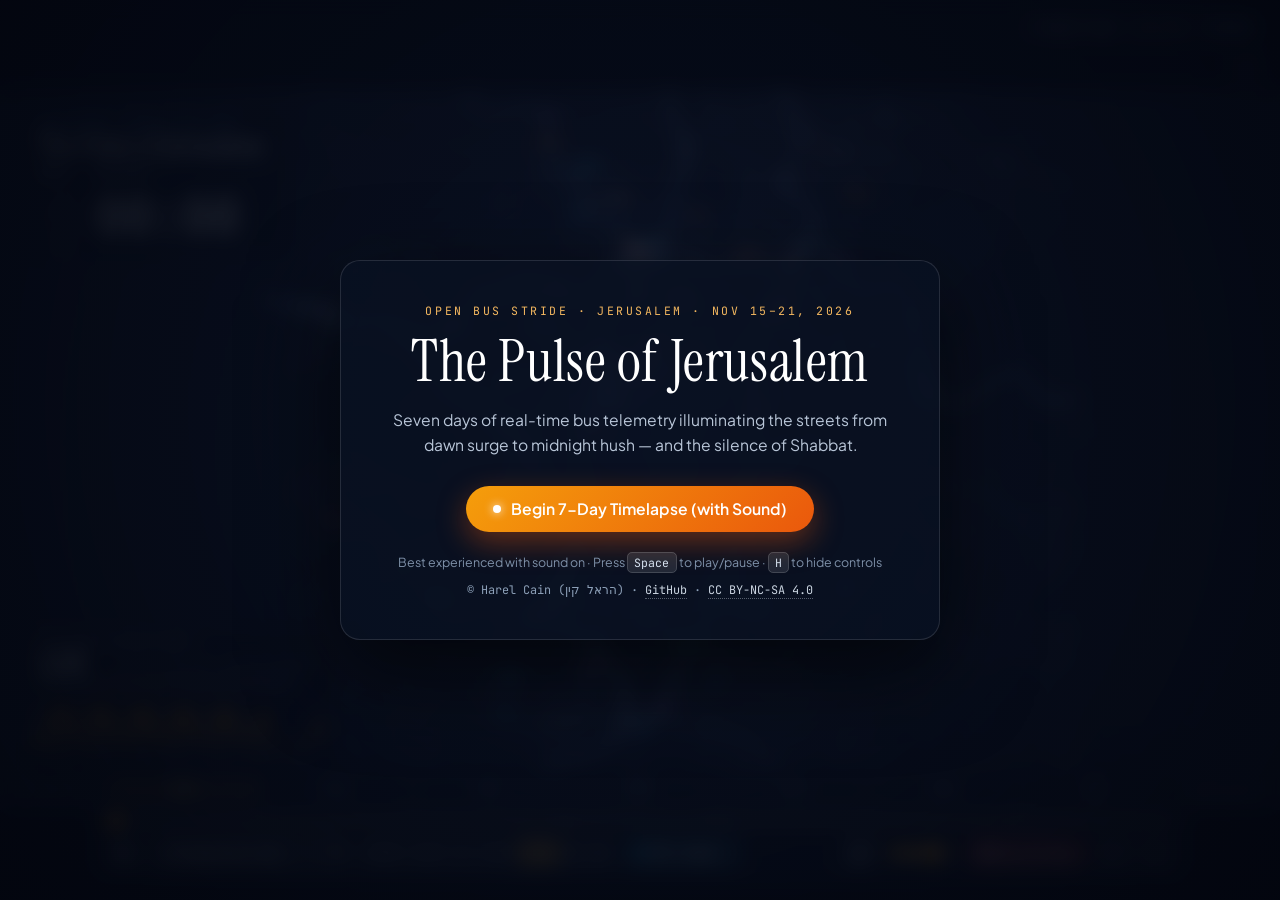
==== index.html @ 55b90096 "Make audio volume and musical density directly proportional to active bus count Co-authored-by: Curs" ====
<!doctype html>
<html lang="en">
<head>
<meta charset="utf-8">
<meta name="viewport" content="width=device-width, initial-scale=1">
<title>SlowBus JLM — 7-Day Bus Pulse Timelapse</title>
<link rel="preconnect" href="https://fonts.googleapis.com">
<link rel="preconnect" href="https://fonts.gstatic.com" crossorigin>
<link href="https://fonts.googleapis.com/css2?family=Instrument+Serif:ital@0;1&family=JetBrains+Mono:wght@300;400;500;600&family=Plus+Jakarta+Sans:wght@400;500;600;700&display=swap" rel="stylesheet">
<link rel="stylesheet" href="timelapse.css?v=47">
</head>
<body>
  <div id="stage">
    <canvas id="canvas" width="1920" height="1080" aria-label="Jerusalem 7-day bus traffic timelapse"></canvas>

    <!-- Initial cinema splash / play gate (required for Web Audio unlock) -->
    <div id="splash" class="overlay">
      <div class="splash-card">
        <div class="eyebrow">OPEN BUS STRIDE · JERUSALEM · NOV 15–21, 2026</div>
        <h1>The Pulse of Jerusalem</h1>
        <p class="subtitle">Seven days of real-time bus telemetry illuminating the streets from dawn surge to midnight hush — and the silence of Shabbat.</p>
        <div class="splash-actions">
          <button id="startBtn" class="primary-btn" disabled>
            <span class="btn-dot"></span>
            <span id="startLabel">Loading 7-day dataset…</span>
          </button>
        </div>
        <p class="splash-hint">Best experienced with sound on · Press <kbd>Space</kbd> to play/pause · <kbd>H</kbd> to hide controls</p>
        <p class="splash-credit">
          © Harel Cain (הראל קין) ·
          <a href="https://github.com/harelc/slowbus-jlm" target="_blank" rel="noopener">GitHub</a> ·
          <a href="https://creativecommons.org/licenses/by-nc-sa/4.0/" target="_blank" rel="noopener">CC BY-NC-SA 4.0</a>
        </p>
      </div>
    </div>

    <!-- Recording indicator (clickable to stop & save) -->
    <button id="recBadge" class="rec-badge" type="button" hidden title="Click to stop recording and download video">
      <span class="rec-dot"></span>
      <span id="recText">REC 00:00</span>
      <span class="rec-stop-pill">■ Stop</span>
    </button>

    <!-- Floating cinema HUD controls (auto-hides on mouse idle) -->
    <div id="controls" class="controls">
      <div class="scrubber-wrap">
        <div id="dayMarkers" class="day-markers"></div>
        <input id="scrubber" type="range" min="0" max="1000" value="0" step="1" aria-label="Timeline scrubber">
      </div>
      <div class="bar">
        <div class="group">
          <button id="playBtn" class="icon-btn" title="Play / Pause (Space)" aria-label="Play or pause">▶</button>
          <select id="rangeSelect" title="Time range">
            <option value="week" selected>Full Week (Sun–Sat)</option>
            <option value="0">24h · Sunday</option>
            <option value="1">24h · Monday</option>
            <option value="2">24h · Tuesday</option>
            <option value="3">24h · Wednesday</option>
            <option value="4">24h · Thursday</option>
            <option value="5">24h · Friday (Shabbat Eve)</option>
            <option value="6">24h · Saturday (Shabbat)</option>
          </select>
          <div id="speedToggle" class="speed-toggle" role="group" aria-label="Playback speed">
            <button type="button" data-sec="480" title="Ultra-slow: 480s/day (8m/day)">0.25×</button>
            <button type="button" data-sec="240" title="Drift: 240s/day (4m/day)">0.5×</button>
            <button type="button" data-sec="120" title="Meditative: 120s/day (14m week)">1×</button>
            <button type="button" data-sec="75"  title="Slow: 75s/day (8m45s week)">1.6×</button>
            <button type="button" data-sec="45"  title="Cinema: 45s/day (5m15s week)" class="active">2.7×</button>
            <button type="button" data-sec="25"  title="Brisk: 25s/day (2m55s week)">5×</button>
            <button type="button" data-sec="15"  title="Rapid: 15s/day (1m45s week)">8×</button>
          </div>
          <!-- Bus & Light Rail Line Multiselector (opens upward above control bar) -->
          <div id="linePicker" class="line-picker">
            <button id="linePickerToggle" class="lp-toggle" type="button" title="Select bus or light rail lines">
              <span class="lp-dot"></span>
              <span id="lpSummary">All Lines</span>
              <span class="lp-caret">▴</span>
            </button>
            <div id="lpPanel" class="lp-panel" hidden>
              <div class="lp-head">
                <input id="lpSearch" type="search" placeholder="Search lines (L1, L3, 18, 517)…" autocomplete="off">
                <button id="lpAllCityBtn" class="lp-mini-btn" type="button" title="Show all Jerusalem bus & light rail lines">All Lines</button>
                <button id="lpCloseBtn" class="lp-close-btn" type="button" title="Close (Esc)" aria-label="Close line selector">✕</button>
              </div>
              <div id="lpChips" class="lp-chips"></div>
              <div id="lpStatus" class="lp-status"></div>
              <div id="lpList" class="lp-list"></div>
            </div>
          </div>
        </div>

        <div class="group">
          <button id="muteBtn" class="icon-btn" title="Toggle ticking soundtrack (M)" aria-label="Toggle sound">🔊</button>
          <input id="volSlider" type="range" min="0" max="1" step="0.05" value="0.75" class="vol-slider" title="Volume">
          <button id="recordBtn" class="rec-btn" title="Record one complete pass with soundtrack to WebM video">● Record Video</button>
          <button id="fsBtn" class="icon-btn" title="Fullscreen (F)" aria-label="Fullscreen">⛶</button>
          <button id="hideBtn" class="icon-btn" title="Hide controls (H)" aria-label="Hide controls">⌄</button>
        </div>
      </div>
    </div>

    <!-- Subtle restore pill shown only when controls are manually hidden -->
    <button id="showControlsBtn" class="show-controls-btn" type="button" hidden title="Show controls (H)">Show controls · H</button>

    <!-- Subtle top-right credit & source link -->
    <div id="creditCorner" class="credit-corner">
      <span>© Harel Cain · הראל קין</span>
      <span aria-hidden="true">·</span>
      <a href="https://github.com/harelc/slowbus-jlm" target="_blank" rel="noopener">GitHub</a>
    </div>

    <!-- Subtle map zoom controls (top-right below credit) -->
    <div id="zoomControls" class="zoom-controls" aria-label="Map zoom controls">
      <button id="zoomInBtn" type="button" title="Zoom in (+)">+</button>
      <button id="zoomOutBtn" type="button" title="Zoom out (−)">−</button>
      <button id="zoomResetBtn" type="button" hidden title="Reset zoom (0 or double-click)">1×</button>
    </div>
  </div>

  <script src="timelapse.js?v=53"></script>
</body>
</html>
---- timelapse.css ----
* { box-sizing: border-box; }
html, body {
  margin: 0; padding: 0; width: 100%; height: 100%;
  background: #040711; color: #eef2f7;
  font-family: "Plus Jakarta Sans", system-ui, -apple-system, sans-serif;
  overflow: hidden; user-select: none;
}

#stage {
  position: relative; width: 100vw; height: 100vh;
  display: flex; align-items: center; justify-content: center;
  background: #040711;
}

#canvas {
  width: 100%; height: 100%;
  object-fit: contain;
  display: block;
  touch-action: none;
}

/* Splash gate */
.overlay {
  position: absolute; inset: 0; z-index: 30;
  display: flex; align-items: center; justify-content: center;
  background: radial-gradient(circle at 50% 45%, rgba(8, 15, 32, 0.72), rgba(3, 6, 15, 0.92));
  backdrop-filter: blur(10px);
  transition: opacity 0.6s ease, visibility 0.6s ease;
}
.overlay.hidden { opacity: 0; visibility: hidden; pointer-events: none; }

.splash-card {
  max-width: 600px; padding: 2.6rem 2.8rem; text-align: center;
  border-radius: 20px;
  background: rgba(10, 17, 34, 0.78);
  border: 1px solid rgba(255, 255, 255, 0.12);
  box-shadow: 0 30px 90px rgba(0, 0, 0, 0.65);
}
.eyebrow {
  font-family: "JetBrains Mono", monospace;
  font-size: 0.72rem; letter-spacing: 0.22em; color: #f4b860;
  margin-bottom: 0.9rem;
}
.splash-card h1 {
  font-family: "Instrument Serif", Georgia, serif;
  font-weight: 400; font-size: clamp(2.4rem, 5vw, 3.6rem);
  line-height: 1.05; margin: 0 0 0.9rem; letter-spacing: 0.01em;
  color: #fff;
}
.subtitle {
  font-size: 0.98rem; line-height: 1.6; color: #b9c6d8;
  margin: 0 0 1.8rem;
}
.splash-actions {
  display: flex; align-items: center; justify-content: center; gap: 0.85rem; flex-wrap: wrap;
}
.primary-btn {
  display: inline-flex; align-items: center; gap: 0.65rem;
  padding: 0.85rem 1.7rem; border-radius: 999px; border: 0;
  background: linear-gradient(135deg, #f59e0b, #ea580c);
  color: #fff; font: inherit; font-weight: 600; font-size: 0.98rem;
  cursor: pointer; box-shadow: 0 10px 30px rgba(234, 88, 12, 0.4);
  transition: transform 0.15s ease, filter 0.15s ease, opacity 0.2s;
}
.primary-btn:hover:not(:disabled) { transform: translateY(-1px); filter: brightness(1.08); }
.primary-btn:disabled { opacity: 0.6; cursor: wait; }
.btn-dot {
  width: 8px; height: 8px; border-radius: 50%; background: #fff;
  box-shadow: 0 0 10px #fff;
}
.ghost-btn {
  padding: 0.82rem 1.25rem; border-radius: 999px;
  border: 1px solid rgba(255, 255, 255, 0.2);
  color: #d6e0ec; text-decoration: none; font-size: 0.88rem;
  transition: background 0.15s, border-color 0.15s;
}
.ghost-btn:hover { background: rgba(255, 255, 255, 0.08); border-color: rgba(255, 255, 255, 0.35); }
.splash-hint {
  margin: 1.4rem 0 0; font-size: 0.78rem; color: #7e90a8;
}
.splash-credit {
  margin: 0.7rem 0 0; font-size: 0.74rem; color: #8da0b8;
  font-family: "JetBrains Mono", monospace;
}
.splash-credit a { color: #cbd5e1; text-decoration: none; border-bottom: 1px dotted rgba(203,213,225,0.4); }
.splash-credit a:hover { color: #fff; border-bottom-color: #fff; }
kbd {
  font-family: "JetBrains Mono", monospace; font-size: 0.72rem;
  padding: 0.12rem 0.4rem; border-radius: 5px;
  background: rgba(255, 255, 255, 0.1); border: 1px solid rgba(255, 255, 255, 0.15);
  color: #d7e2f0;
}

/* Recording indicator */
.rec-badge {
  position: absolute; top: 18px; left: 50%; transform: translateX(-50%);
  z-index: 25; display: flex; align-items: center; gap: 0.55rem;
  padding: 0.42rem 0.9rem; border-radius: 999px; border: 1px solid rgba(255, 255, 255, 0.25);
  background: rgba(185, 28, 28, 0.92); color: #fff; cursor: pointer;
  font-family: "JetBrains Mono", monospace; font-size: 0.78rem; font-weight: 600;
  letter-spacing: 0.06em; box-shadow: 0 6px 24px rgba(0, 0, 0, 0.45);
  transition: background 0.15s, transform 0.15s;
}
.rec-badge:hover { background: #dc2626; transform: translateX(-50%) scale(1.03); }
.rec-stop-pill {
  padding: 0.12rem 0.48rem; border-radius: 999px;
  background: rgba(0, 0, 0, 0.28); font-size: 0.72rem;
}
.rec-badge[hidden] { display: none; }
.rec-dot {
  width: 8px; height: 8px; border-radius: 50%; background: #fff;
  animation: pulse 1s infinite;
}
@keyframes pulse { 0%, 100% { opacity: 1; } 50% { opacity: 0.25; } }

/* Floating bottom controls */
.controls {
  position: absolute; left: 50%; bottom: 18px; transform: translateX(-50%);
  z-index: 20; width: min(1100px, calc(100vw - 32px));
  padding: 0.7rem 1rem 0.75rem; border-radius: 16px;
  background: rgba(9, 15, 29, 0.76);
  border: 1px solid rgba(255, 255, 255, 0.13);
  backdrop-filter: blur(14px);
  box-shadow: 0 18px 50px rgba(0, 0, 0, 0.5);
  transition: opacity 0.4s ease, transform 0.4s ease;
}
.controls.idle,
.controls.force-hidden {
  opacity: 0; pointer-events: none; transform: translate(-50%, 14px);
}
.show-controls-btn {
  position: absolute; bottom: 12px; left: 50%; transform: translateX(-50%);
  z-index: 22; padding: 0.32rem 0.75rem; border-radius: 999px;
  background: rgba(9, 15, 29, 0.55); color: rgba(226, 232, 240, 0.78);
  border: 1px solid rgba(255, 255, 255, 0.14); backdrop-filter: blur(8px);
  font: 500 0.72rem "JetBrains Mono", monospace; cursor: pointer;
  opacity: 0.42; transition: opacity 0.2s, background 0.2s;
}
.show-controls-btn:hover { opacity: 1; background: rgba(9, 15, 29, 0.88); color: #fff; }
.show-controls-btn[hidden] { display: none; }

.credit-corner {
  position: absolute; top: 14px; right: 18px; z-index: 18;
  display: inline-flex; align-items: center; gap: 6px;
  padding: 0.28rem 0.65rem; border-radius: 999px;
  background: rgba(9, 15, 29, 0.48); color: rgba(226, 232, 240, 0.78);
  border: 1px solid rgba(255, 255, 255, 0.12); backdrop-filter: blur(8px);
  font: 500 0.72rem "JetBrains Mono", monospace;
  transition: opacity 0.3s ease;
}
.credit-corner a { color: #93c5fd; text-decoration: none; }
.credit-corner a:hover { color: #fff; text-decoration: underline; }
.credit-corner.hidden-ui { opacity: 0; pointer-events: none; }

.zoom-controls {
  position: absolute; top: 52px; right: 18px; z-index: 18;
  display: flex; flex-direction: column; gap: 4px;
  transition: opacity 0.3s ease;
}
.zoom-controls.hidden-ui { opacity: 0; pointer-events: none; }
.zoom-controls button {
  width: 30px; height: 28px; border-radius: 8px;
  background: rgba(9, 15, 29, 0.56); color: #e2e8f0;
  border: 1px solid rgba(255, 255, 255, 0.14); backdrop-filter: blur(8px);
  font: 600 0.82rem "JetBrains Mono", monospace; cursor: pointer;
  display: grid; place-items: center; padding: 0;
  transition: background 0.14s, color 0.14s, border-color 0.14s;
}
.zoom-controls button:hover {
  background: rgba(15, 23, 42, 0.88); color: #fff; border-color: rgba(255, 255, 255, 0.3);
}
#zoomResetBtn {
  font-size: 0.68rem; color: #fde68a;
  background: rgba(245, 158, 11, 0.24); border-color: rgba(245, 158, 11, 0.45);
}
#zoomResetBtn[hidden] { display: none; }
#canvas.pannable { cursor: grab; }
#canvas.panning { cursor: grabbing; }

.scrubber-wrap { position: relative; margin-bottom: 0.55rem; }
.scrubber-wrap.week-mode::after {
  content: "";
  position: absolute; left: 0; right: 0; bottom: 0; height: 14px;
  pointer-events: none;
  background: repeating-linear-gradient(
    to right,
    rgba(255, 255, 255, 0.28) 0px,
    rgba(255, 255, 255, 0.28) 1px,
    transparent 1px,
    transparent calc(100% / 7)
  );
  border-right: 1px solid rgba(255, 255, 255, 0.28);
}
.day-markers {
  display: flex; justify-content: space-between;
  font-family: "JetBrains Mono", monospace; font-size: 0.68rem;
  letter-spacing: 0.08em; color: #8da0b8; margin-bottom: 0.3rem;
  padding: 0 2px;
}
.day-markers.week-mode {
  display: grid; grid-template-columns: repeat(7, 1fr);
  padding: 0; gap: 0;
  border-bottom: 1px solid rgba(255, 255, 255, 0.12);
  margin-bottom: 0.35rem;
}
.day-markers.week-mode span {
  text-align: center; padding: 2px 0 4px;
  border-left: 1px solid rgba(255, 255, 255, 0.16);
  transition: color 0.15s, background 0.15s;
}
.day-markers.week-mode span:first-child { border-left: 0; }
.day-markers.week-mode span.shabbat { color: #c4b5fd; }
.day-markers.week-mode span.active-day {
  color: #fde68a; background: rgba(245, 158, 11, 0.14);
  font-weight: 700;
}
#scrubber {
  width: 100%; margin: 0; accent-color: #f59e0b; cursor: pointer; height: 4px;
}

.bar {
  display: flex; align-items: center; justify-content: space-between; gap: 0.75rem; flex-wrap: wrap;
}
.group { display: flex; align-items: center; gap: 0.5rem; }

.icon-btn, .rec-btn, .controls select, .nav-link {
  font: inherit; font-size: 0.8rem; color: #eef2f7;
  background: rgba(255, 255, 255, 0.08);
  border: 1px solid rgba(255, 255, 255, 0.14);
  border-radius: 9px; padding: 0.4rem 0.7rem; cursor: pointer;
  transition: background 0.15s, border-color 0.15s;
}
.icon-btn { min-width: 34px; text-align: center; padding: 0.4rem 0.55rem; }
.icon-btn:hover, .controls select:hover, .nav-link:hover {
  background: rgba(255, 255, 255, 0.16); border-color: rgba(255, 255, 255, 0.28);
}
.controls select option { background: #0d162a; color: #eef2f7; }
.speed-toggle {
  display: inline-flex; align-items: center;
  padding: 2px; border-radius: 9px;
  background: rgba(255, 255, 255, 0.06);
  border: 1px solid rgba(255, 255, 255, 0.14);
}
.speed-toggle button {
  font: 600 0.72rem "JetBrains Mono", monospace;
  color: #9fb0c7; background: transparent; border: 0;
  padding: 0.34rem 0.42rem; border-radius: 7px; cursor: pointer;
  transition: background 0.14s, color 0.14s;
}
.speed-toggle button:hover { color: #fff; background: rgba(255, 255, 255, 0.08); }
.speed-toggle button.active {
  background: rgba(245, 158, 11, 0.28); color: #fde68a;
  box-shadow: inset 0 0 0 1px rgba(245, 158, 11, 0.55);
}
.vol-slider { width: 68px; accent-color: #f59e0b; cursor: pointer; }
.rec-btn {
  background: rgba(220, 38, 38, 0.22); border-color: rgba(248, 113, 113, 0.45);
  color: #fecaca; font-weight: 600;
}
.rec-btn:hover { background: rgba(220, 38, 38, 0.38); }
.rec-btn.recording { background: #dc2626; border-color: #ef4444; color: #fff; }
.nav-link { text-decoration: none; font-weight: 500; }

/* Bus & Light Rail Line Multiselector (docked in bottom controls, opens upward) */
.line-picker {
  position: relative; z-index: 30;
  display: inline-flex; align-items: center;
}
.line-picker.hidden-ui { opacity: 0; pointer-events: none; }
.lp-toggle {
  display: inline-flex; align-items: center; gap: 7px;
  padding: 0.4rem 0.72rem; border-radius: 9px;
  background: rgba(56, 189, 248, 0.14); color: #f1f5f9;
  border: 1px solid rgba(56, 189, 248, 0.34);
  cursor: pointer;
  font: 600 0.78rem "JetBrains Mono", monospace;
  white-space: nowrap;
  transition: background 0.15s, border-color 0.15s;
}
.lp-toggle:hover { background: rgba(56, 189, 248, 0.24); border-color: rgba(56, 189, 248, 0.55); }
.lp-dot {
  width: 7px; height: 7px; border-radius: 50%; background: #38bdf8;
  box-shadow: 0 0 8px #38bdf8;
}
.lp-caret { opacity: 0.75; font-size: 0.72rem; }

.lp-panel {
  position: absolute;
  bottom: calc(100% + 58px);
  left: 50%;
  transform: translateX(-50%);
  width: 340px; max-height: 440px;
  display: flex; flex-direction: column; gap: 8px;
  padding: 10px; border-radius: 14px;
  background: rgba(9, 15, 29, 0.94);
  border: 1px solid rgba(255, 255, 255, 0.18);
  backdrop-filter: blur(18px);
  box-shadow: 0 -16px 50px rgba(0, 0, 0, 0.65);
}
.lp-panel[hidden] { display: none; }
.lp-head { display: flex; gap: 6px; }
#lpSearch {
  flex: 1; min-width: 0; padding: 6px 9px; border-radius: 8px;
  background: rgba(255, 255, 255, 0.08); color: #f8fafc;
  border: 1px solid rgba(255, 255, 255, 0.14);
  font: 400 0.78rem "Plus Jakarta Sans", sans-serif;
  outline: none;
}
#lpSearch:focus { border-color: rgba(56, 189, 248, 0.7); }
.lp-mini-btn {
  padding: 6px 9px; border-radius: 8px; white-space: nowrap;
  background: rgba(255, 255, 255, 0.09); color: #cbd5e1;
  border: 1px solid rgba(255, 255, 255, 0.15); cursor: pointer;
  font: 600 0.72rem "JetBrains Mono", monospace;
}
.lp-mini-btn:hover { background: rgba(255, 255, 255, 0.18); color: #fff; }
.lp-mini-btn.active { background: rgba(245, 158, 11, 0.28); border-color: #f59e0b; color: #fde68a; }
.lp-close-btn {
  padding: 4px 8px; border-radius: 8px;
  background: rgba(255, 255, 255, 0.08); color: #cbd5e1;
  border: 1px solid rgba(255, 255, 255, 0.14); cursor: pointer;
  font: 600 0.82rem system-ui, sans-serif; line-height: 1;
}
.lp-close-btn:hover { background: rgba(255, 255, 255, 0.2); color: #fff; }

.lp-chips { display: flex; flex-wrap: wrap; gap: 5px; }
.lp-chip {
  display: inline-flex; align-items: center; gap: 5px;
  padding: 3px 7px; border-radius: 999px;
  background: rgba(255, 255, 255, 0.10); color: #f8fafc;
  border: 1px solid rgba(255, 255, 255, 0.18);
  font: 600 0.72rem "JetBrains Mono", monospace;
}
.lp-chip button {
  background: none; border: 0; color: #94a3b8; cursor: pointer;
  padding: 0 1px; font-size: 0.85rem; line-height: 1;
}
.lp-chip button:hover { color: #fff; }

.lp-status {
  font: 400 0.7rem "JetBrains Mono", monospace; color: #94a3b8;
  min-height: 0;
}
.lp-list {
  overflow-y: auto; max-height: 290px;
  display: flex; flex-direction: column; gap: 2px;
  padding-right: 2px;
}
.lp-item {
  display: flex; align-items: center; gap: 8px;
  padding: 5px 7px; border-radius: 8px; cursor: pointer;
  font-size: 0.78rem; color: #e2e8f0;
  transition: background 0.12s;
}
.lp-item:hover { background: rgba(255, 255, 255, 0.08); }
.lp-item.selected { background: rgba(56, 189, 248, 0.16); }
.lp-item input { accent-color: #38bdf8; cursor: pointer; margin: 0; }
.lp-swatch { width: 8px; height: 8px; border-radius: 50%; flex-shrink: 0; }
.lp-num {
  font: 700 0.82rem "JetBrains Mono", monospace; min-width: 34px; color: #fff;
}
.lp-agency {
  font-size: 0.72rem; color: #94a3b8; overflow: hidden;
  text-overflow: ellipsis; white-space: nowrap; flex: 1; text-align: right; direction: rtl;
}
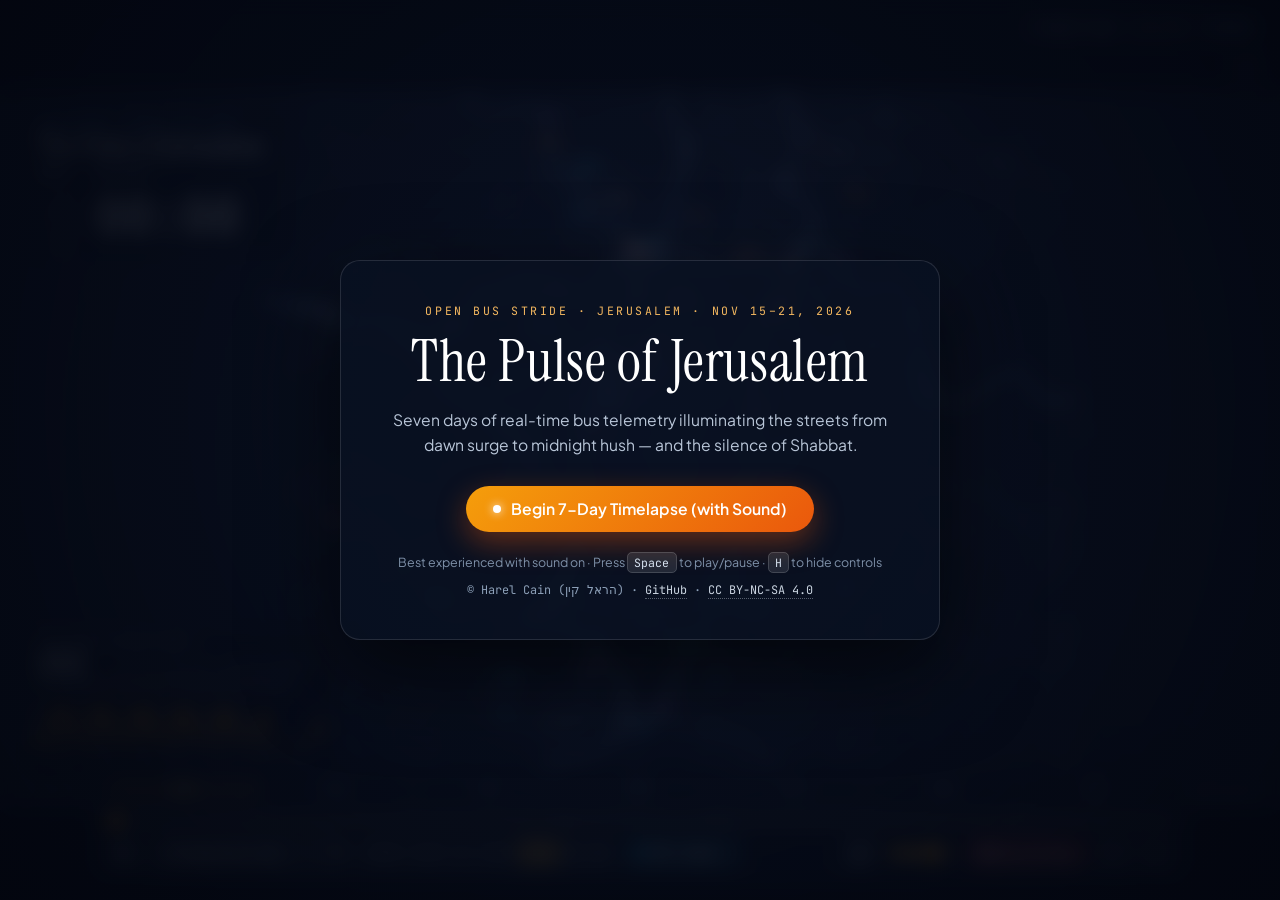
==== commit b1d49d54: "Improve mobile support: cover-fit portrait map, bottom-sheet controls, 44px touch targets - Portrait" ====
--- a/index.html
+++ b/index.html
@@ -2,12 +2,12 @@
 <html lang="en">
 <head>
 <meta charset="utf-8">
-<meta name="viewport" content="width=device-width, initial-scale=1">
+<meta name="viewport" content="width=device-width, initial-scale=1, viewport-fit=cover">
 <title>SlowBus JLM — 7-Day Bus Pulse Timelapse</title>
 <link rel="preconnect" href="https://fonts.googleapis.com">
 <link rel="preconnect" href="https://fonts.gstatic.com" crossorigin>
 <link href="https://fonts.googleapis.com/css2?family=Instrument+Serif:ital@0;1&family=JetBrains+Mono:wght@300;400;500;600&family=Plus+Jakarta+Sans:wght@400;500;600;700&display=swap" rel="stylesheet">
-<link rel="stylesheet" href="timelapse.css?v=47">
+<link rel="stylesheet" href="timelapse.css?v=49">
 </head>
 <body>
   <div id="stage">
@@ -26,6 +26,7 @@
           </button>
         </div>
         <p class="splash-hint">Best experienced with sound on · Press <kbd>Space</kbd> to play/pause · <kbd>H</kbd> to hide controls</p>
+        <p class="splash-hint splash-hint-touch">Best experienced with sound on · Drag to pan · Pinch to zoom · Tap to bring controls back</p>
         <p class="splash-credit">
           © Harel Cain (הראל קין) ·
           <a href="https://github.com/harelc/slowbus-jlm" target="_blank" rel="noopener">GitHub</a> ·
@@ -117,6 +118,6 @@
     </div>
   </div>
 
-  <script src="timelapse.js?v=53"></script>
+  <script src="timelapse.js?v=55"></script>
 </body>
 </html>
--- a/timelapse.css
+++ b/timelapse.css
@@ -7,10 +7,12 @@
 }
 
 #stage {
-  position: relative; width: 100vw; height: 100vh;
+  position: relative; width: 100vw; height: 100vh; height: 100dvh;
   display: flex; align-items: center; justify-content: center;
   background: #040711;
 }
+button, select, input, a { touch-action: manipulation; -webkit-tap-highlight-color: transparent; }
+.splash-hint-touch { display: none; }
 
 #canvas {
   width: 100%; height: 100%;
@@ -363,3 +365,105 @@
   font-size: 0.72rem; color: #94a3b8; overflow: hidden;
   text-overflow: ellipsis; white-space: nowrap; flex: 1; text-align: right; direction: rtl;
 }
+
+/* ==========================================================================
+   Mobile / touch support
+   - Portrait phones: canvas switches contain -> cover (see timelapse.js
+     clientToCanvasXY / clampCamera, which read the same fit), so the map
+     fills the screen instead of shrinking to a letterboxed strip.
+   - Controls become a compact full-width bottom sheet with >=44px targets
+     (WCAG 2.5.8 / Apple HIG). Desktop-only extras (volume slider, 1080p
+     WebM recording) are hidden on small screens: mute + playback remain.
+   - Inputs use 16px text on touch so iOS Safari does not auto-zoom on focus.
+   ========================================================================== */
+@media (pointer: coarse) {
+  .icon-btn { min-width: 44px; min-height: 44px; }
+  .speed-toggle button { min-height: 40px; padding: 0.34rem 0.55rem; }
+  .lp-toggle { min-height: 44px; }
+  .controls select { min-height: 44px; }
+  .zoom-controls button { width: 44px; height: 44px; font-size: 1rem; }
+  #scrubber { height: 28px; }
+  #scrubber::-webkit-slider-thumb {
+    -webkit-appearance: none; appearance: none;
+    width: 26px; height: 26px; border-radius: 50%;
+    background: #f59e0b; border: 2px solid #fff3d6;
+    box-shadow: 0 2px 8px rgba(0,0,0,0.5);
+  }
+  #scrubber::-moz-range-thumb {
+    width: 24px; height: 24px; border-radius: 50%;
+    background: #f59e0b; border: 2px solid #fff3d6;
+  }
+  .splash-hint { display: none; }
+  .splash-hint-touch { display: block; }
+}
+
+@media (orientation: portrait) and (max-width: 900px) {
+  #canvas { object-fit: cover; }
+}
+
+@media (max-width: 820px) {
+  .overlay { padding: 12px; }
+  .splash-card {
+    width: 100%; max-width: 600px; padding: 1.5rem 1.2rem 1.3rem;
+    max-height: calc(100dvh - 24px); overflow-y: auto; border-radius: 16px;
+  }
+  .eyebrow { font-size: 0.62rem; letter-spacing: 0.14em; }
+  .subtitle { font-size: 0.92rem; margin-bottom: 1.3rem; }
+  .primary-btn { width: 100%; justify-content: center; min-height: 52px; }
+
+  .credit-corner {
+    top: calc(10px + env(safe-area-inset-top)); right: 10px;
+    font-size: 0.62rem; padding: 0.24rem 0.55rem; max-width: calc(100vw - 20px);
+  }
+  .zoom-controls { top: calc(50px + env(safe-area-inset-top)); right: 10px; }
+  .rec-badge { top: calc(10px + env(safe-area-inset-top)); max-width: calc(100vw - 16px); }
+
+  /* Bottom sheet: children of both .group rows reflow into one flex list */
+  .controls {
+    left: 8px; right: 8px; bottom: calc(8px + env(safe-area-inset-bottom));
+    transform: none; width: auto;
+    padding: 0.55rem 0.6rem 0.6rem; border-radius: 16px;
+  }
+  .controls.idle, .controls.force-hidden { transform: translateY(14px); }
+  .show-controls-btn {
+    bottom: calc(10px + env(safe-area-inset-bottom));
+    min-height: 44px; padding: 0.4rem 1rem; font-size: 0.78rem; opacity: 0.85;
+  }
+  .scrubber-wrap { margin-bottom: 0.15rem; }
+  .day-markers { font-size: 0.6rem; }
+  .bar { display: flex; flex-wrap: wrap; align-items: center; gap: 8px; }
+  .bar .group { display: contents; }
+  #playBtn { order: 1; font-size: 1rem; }
+  #rangeSelect { order: 2; flex: 1 1 120px; min-width: 0; font-size: 16px; }
+  .line-picker { order: 3; }
+  #muteBtn { order: 4; }
+  #fsBtn { order: 5; }
+  #hideBtn { order: 7; }
+  .vol-slider, #recordBtn { display: none; }
+  .speed-toggle {
+    order: 6; flex: 1 1 140px; min-width: 0; flex-wrap: nowrap; overflow-x: auto;
+    scrollbar-width: none; -webkit-overflow-scrolling: touch;
+  }
+  .speed-toggle::-webkit-scrollbar { display: none; }
+  .speed-toggle button { flex: none; }
+
+  /* Line picker becomes a bottom sheet above the controls */
+  .lp-panel {
+    position: fixed; left: 8px; right: 8px; width: auto;
+    bottom: calc(8px + env(safe-area-inset-bottom));
+    transform: none; max-height: 72dvh; z-index: 40;
+  }
+  .lp-list { max-height: 36dvh; }
+  .lp-item { min-height: 48px; padding: 8px; font-size: 0.88rem; }
+  .lp-item input { width: 22px; height: 22px; flex: none; }
+  #lpSearch { font-size: 16px; min-height: 48px; }
+  .lp-mini-btn, .lp-close-btn { min-height: 48px; padding: 6px 12px; }
+  .lp-chip { padding: 6px 10px; }
+  .lp-chip button { padding: 4px 6px; font-size: 1rem; }
+}
+
+@media (max-width: 820px) and (max-height: 500px) {
+  /* Landscape phone: keep the sheet to one scrollable row set, not half the map */
+  .controls { max-height: 62dvh; overflow-y: auto; }
+  .splash-card h1 { font-size: 2rem; }
+}
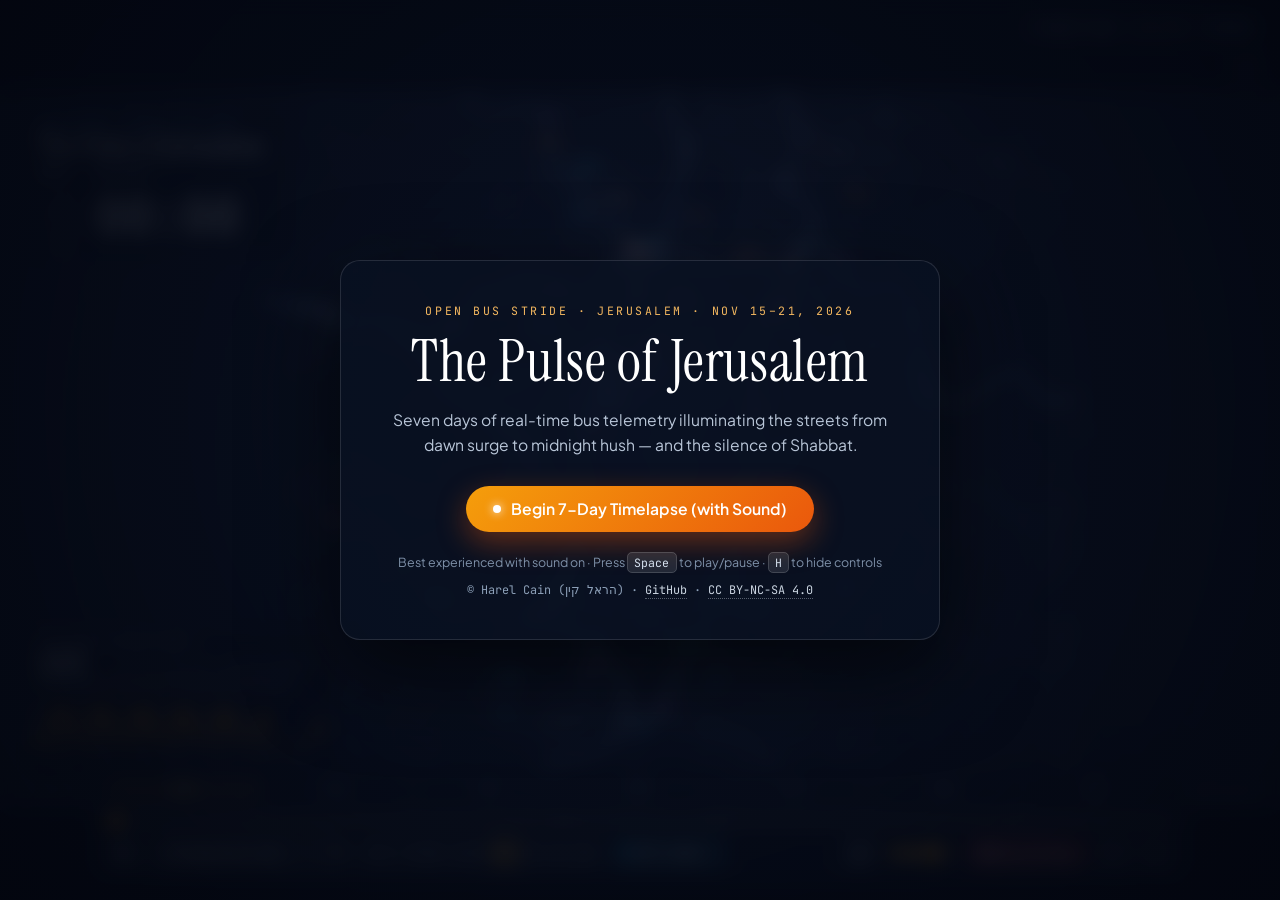
==== commit f2c448a4: "Clean speed ladder (0.1x-8x, default 1x), shrink mobile bus-count histogram to bottom-right, point H" ====
--- a/index.html
+++ b/index.html
@@ -62,12 +62,12 @@
             <option value="6">24h · Saturday (Shabbat)</option>
           </select>
           <div id="speedToggle" class="speed-toggle" role="group" aria-label="Playback speed">
-            <button type="button" data-sec="480" title="Ultra-slow: 480s/day (8m/day)">0.25×</button>
-            <button type="button" data-sec="240" title="Drift: 240s/day (4m/day)">0.5×</button>
-            <button type="button" data-sec="120" title="Meditative: 120s/day (14m week)">1×</button>
-            <button type="button" data-sec="75"  title="Slow: 75s/day (8m45s week)">1.6×</button>
-            <button type="button" data-sec="45"  title="Cinema: 45s/day (5m15s week)" class="active">2.7×</button>
-            <button type="button" data-sec="25"  title="Brisk: 25s/day (2m55s week)">5×</button>
+            <button type="button" data-sec="1200" title="Glacial: 1200s/day (20m/day · 2h20m week)">0.1×</button>
+            <button type="button" data-sec="480" title="Ultra-slow: 480s/day (8m/day · 56m week)">0.25×</button>
+            <button type="button" data-sec="240" title="Drift: 240s/day (4m/day · 28m week)">0.5×</button>
+            <button type="button" data-sec="120" title="Meditative: 120s/day (2m/day · 14m week)" class="active">1×</button>
+            <button type="button" data-sec="60"  title="Slow: 60s/day (1m/day · 7m week)">2×</button>
+            <button type="button" data-sec="30"  title="Cinema: 30s/day (3m30s week)">4×</button>
             <button type="button" data-sec="15"  title="Rapid: 15s/day (1m45s week)">8×</button>
           </div>
           <!-- Bus & Light Rail Line Multiselector (opens upward above control bar) -->
@@ -118,6 +118,6 @@
     </div>
   </div>
 
-  <script src="timelapse.js?v=55"></script>
+  <script src="timelapse.js?v=56"></script>
 </body>
 </html>
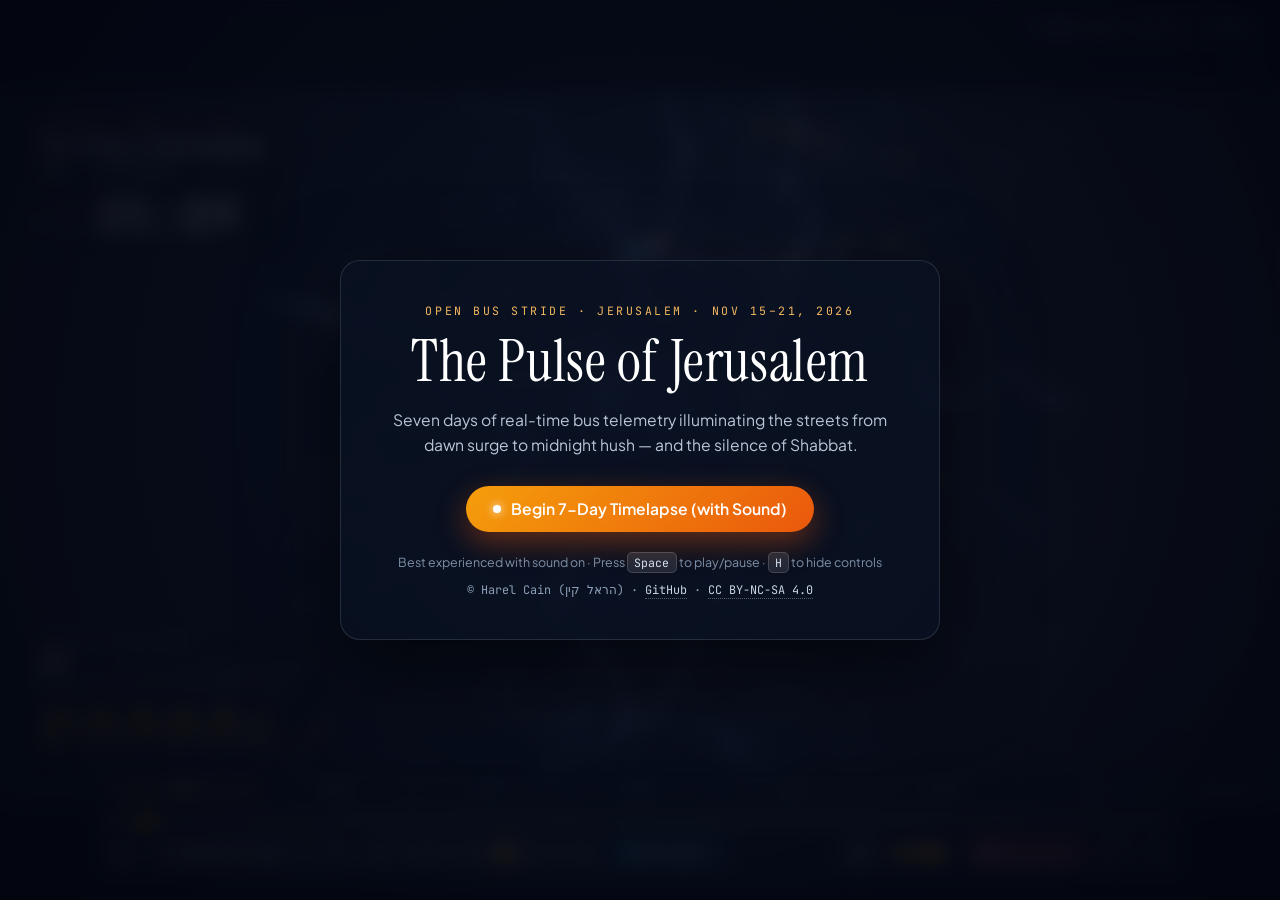
==== commit 0b17f643: "Start playback on browser's local weekday and time-of-day Co-authored-by: Cursor <cursoragent@cursor" ====
--- a/index.html
+++ b/index.html
@@ -118,6 +118,6 @@
     </div>
   </div>
 
-  <script src="timelapse.js?v=56"></script>
+  <script src="timelapse.js?v=57"></script>
 </body>
 </html>
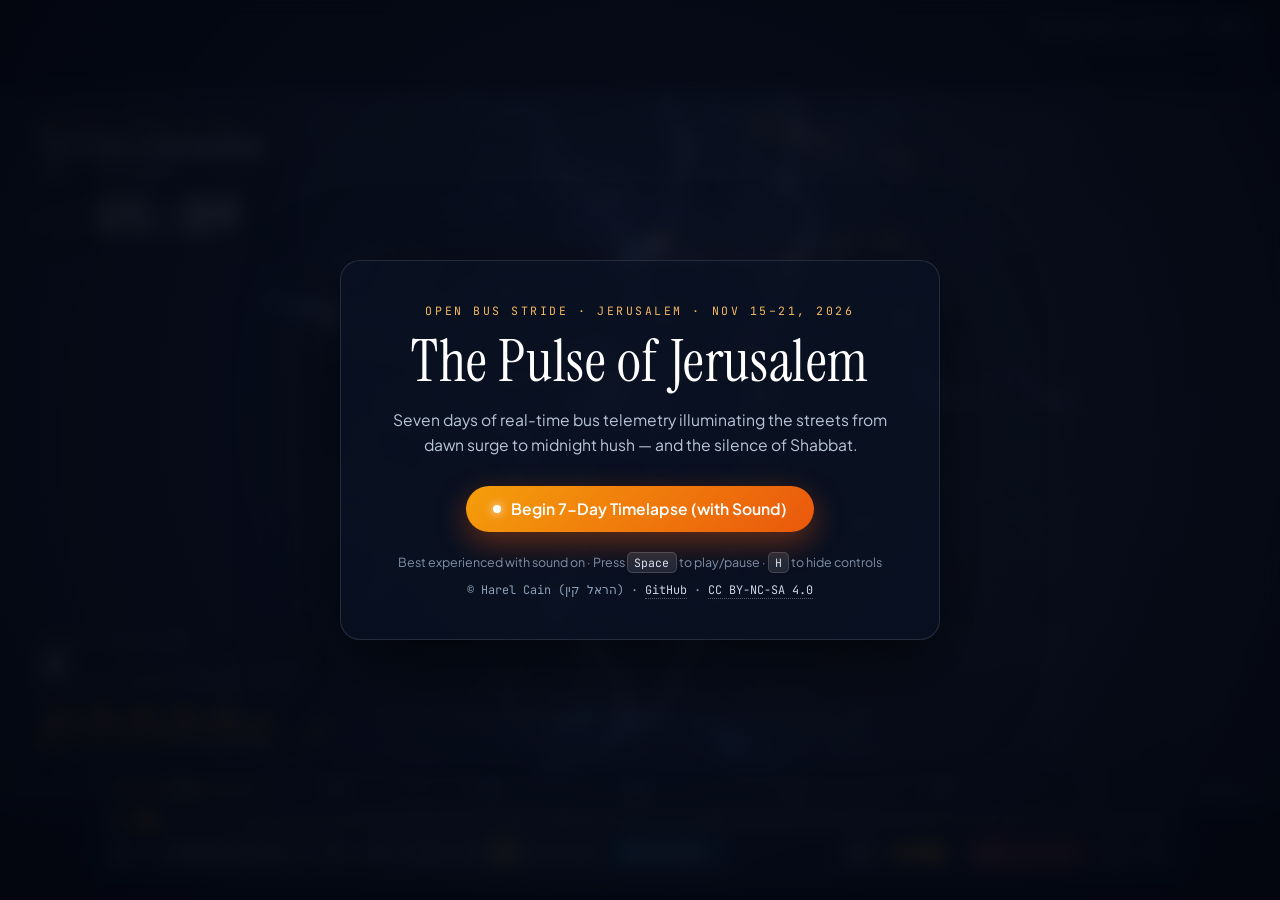
==== commit ad6de1f8: "Vary music gradually per weekday: slight tempo/tuning drift and celesta pattern rotation Co-authored" ====
--- a/index.html
+++ b/index.html
@@ -118,6 +118,6 @@
     </div>
   </div>
 
-  <script src="timelapse.js?v=57"></script>
+  <script src="timelapse.js?v=58"></script>
 </body>
 </html>
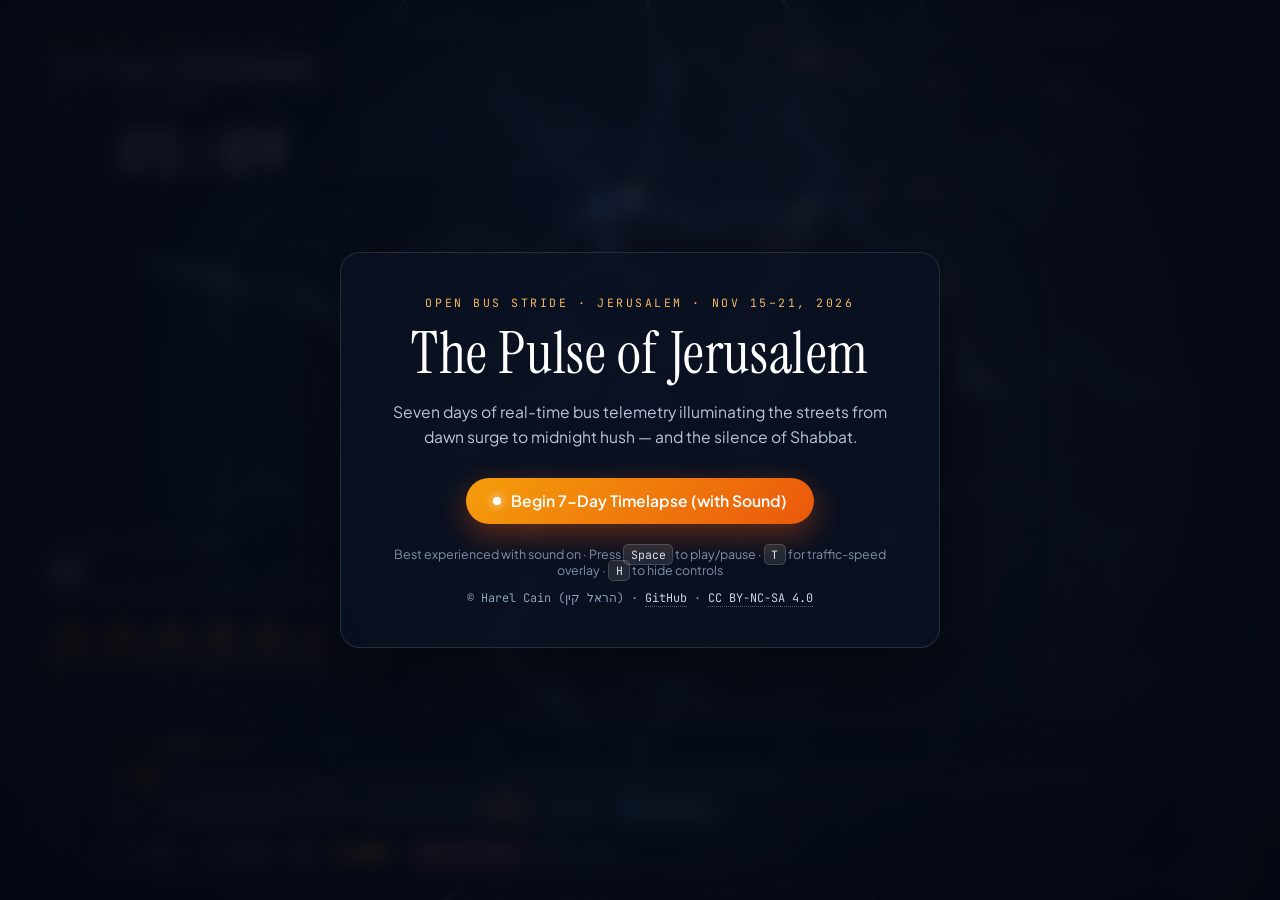
==== commit 9bdc147d: "Add road-speed overlay, all-stations layer, speeds-only view, responsive viewport - Speed overlay (T" ====
--- a/index.html
+++ b/index.html
@@ -7,7 +7,7 @@
 <link rel="preconnect" href="https://fonts.googleapis.com">
 <link rel="preconnect" href="https://fonts.gstatic.com" crossorigin>
 <link href="https://fonts.googleapis.com/css2?family=Instrument+Serif:ital@0;1&family=JetBrains+Mono:wght@300;400;500;600&family=Plus+Jakarta+Sans:wght@400;500;600;700&display=swap" rel="stylesheet">
-<link rel="stylesheet" href="timelapse.css?v=49">
+<link rel="stylesheet" href="timelapse.css?v=50">
 </head>
 <body>
   <div id="stage">
@@ -25,7 +25,7 @@
             <span id="startLabel">Loading 7-day dataset…</span>
           </button>
         </div>
-        <p class="splash-hint">Best experienced with sound on · Press <kbd>Space</kbd> to play/pause · <kbd>H</kbd> to hide controls</p>
+        <p class="splash-hint">Best experienced with sound on · Press <kbd>Space</kbd> to play/pause · <kbd>T</kbd> for traffic-speed overlay · <kbd>H</kbd> to hide controls</p>
         <p class="splash-hint splash-hint-touch">Best experienced with sound on · Drag to pan · Pinch to zoom · Tap to bring controls back</p>
         <p class="splash-credit">
           © Harel Cain (הראל קין) ·
@@ -91,6 +91,8 @@
         </div>
 
         <div class="group">
+          <button id="stopsBtn" class="speed-btn stops-btn" type="button" aria-pressed="false" title="Show all 2,053 Jerusalem bus & light-rail stations (GTFS stops for the timelapse week). Names appear only when very zoomed in. (S)">📍 Stops</button>
+          <button id="speedBtn" class="speed-btn" type="button" aria-pressed="false" title="Traffic speed overlay: colour each road section by the average real speed of buses on it, computed as displacement ÷ time between GPS pings (T)">🚦 Speed</button>
           <button id="muteBtn" class="icon-btn" title="Toggle ticking soundtrack (M)" aria-label="Toggle sound">🔊</button>
           <input id="volSlider" type="range" min="0" max="1" step="0.05" value="0.75" class="vol-slider" title="Volume">
           <button id="recordBtn" class="rec-btn" title="Record one complete pass with soundtrack to WebM video">● Record Video</button>
@@ -110,6 +112,21 @@
       <a href="https://github.com/harelc/slowbus-jlm" target="_blank" rel="noopener">GitHub</a>
     </div>
 
+    <!-- Opt-in traffic-speed legend (only visible while the overlay is on) -->
+    <div id="speedLegend" class="speed-legend" hidden>
+      <div class="sl-title">REAL SPEED · ΔDISTANCE ÷ ΔTIME BETWEEN GPS PINGS</div>
+      <ul class="sl-bands">
+        <li><span style="background:#d7301f"></span>&lt;6</li>
+        <li><span style="background:#fc8d59"></span>6–12</li>
+        <li><span style="background:#f2c94c"></span>12–18</li>
+        <li><span style="background:#91cf60"></span>18–26</li>
+        <li><span style="background:#1a9850"></span>&gt;26 km/h</li>
+      </ul>
+      <div id="speedStats" class="sl-stats">measuring…</div>
+      <button id="hideBusesBtn" class="sl-toggle" type="button" aria-pressed="false" title="Remove the buses and stay with just the coloured roads (B)">🚌 Buses: shown</button>
+      <div class="sl-note">Road sections are coloured by the average real speed of buses measured on them in the last ~20 min (segments fade as they age). Buses, wakes and arrowheads stay operator-coloured. Tiers are calibrated to segment averages including stop dwell (typical urban bus pace is 12–18 km/h; even at 02:00 the median bus does ~17), so they run lower than speeds.html's instantaneous-velocity scale. Speeds are smoothed over ~2 min, so brief stop-and-go is averaged out.</div>
+    </div>
+
     <!-- Subtle map zoom controls (top-right below credit) -->
     <div id="zoomControls" class="zoom-controls" aria-label="Map zoom controls">
       <button id="zoomInBtn" type="button" title="Zoom in (+)">+</button>
@@ -118,6 +135,6 @@
     </div>
   </div>
 
-  <script src="timelapse.js?v=58"></script>
+  <script src="timelapse.js?v=59"></script>
 </body>
 </html>
--- a/timelapse.css
+++ b/timelapse.css
@@ -16,7 +16,7 @@
 
 #canvas {
   width: 100%; height: 100%;
-  object-fit: contain;
+  object-fit: fill; /* backing store already matches the window aspect (responsive viewport) */
   display: block;
   touch-action: none;
 }
@@ -255,6 +255,46 @@
   box-shadow: inset 0 0 0 1px rgba(245, 158, 11, 0.55);
 }
 .vol-slider { width: 68px; accent-color: #f59e0b; cursor: pointer; }
+.speed-btn {
+  font: 600 0.78rem "JetBrains Mono", monospace; color: #cbd5e1;
+  background: rgba(255, 255, 255, 0.08); border: 1px solid rgba(255, 255, 255, 0.14);
+  border-radius: 9px; padding: 0.4rem 0.65rem; cursor: pointer; white-space: nowrap;
+  transition: background 0.15s, border-color 0.15s, color 0.15s;
+}
+.speed-btn:hover { background: rgba(255, 255, 255, 0.16); color: #fff; }
+.speed-btn.active {
+  background: rgba(215, 48, 31, 0.28); border-color: rgba(252, 141, 89, 0.65); color: #fecaca;
+  box-shadow: inset 0 0 0 1px rgba(252, 141, 89, 0.35);
+}
+.stops-btn.active {
+  background: rgba(245, 158, 11, 0.26); border-color: rgba(251, 191, 36, 0.6); color: #fde68a;
+  box-shadow: inset 0 0 0 1px rgba(251, 191, 36, 0.32);
+}
+
+/* Traffic-speed legend (top-right, under the zoom controls — clear of the
+   top-left title hero and the bottom-left bus-count panel at every scale) */
+.speed-legend {
+  position: absolute; top: 138px; right: 18px; z-index: 18;
+  width: min(340px, calc(100vw - 36px)); padding: 10px 12px; border-radius: 12px;
+  background: rgba(9, 15, 29, 0.72); border: 1px solid rgba(255, 255, 255, 0.14);
+  backdrop-filter: blur(10px); color: #e2e8f0;
+  transition: opacity 0.3s ease;
+}
+.speed-legend[hidden] { display: none; }
+.speed-legend.hidden-ui { opacity: 0; pointer-events: none; }
+.sl-title { font: 600 0.62rem "JetBrains Mono", monospace; letter-spacing: 0.08em; color: #fca5a5; margin-bottom: 7px; }
+.sl-bands { display: flex; flex-wrap: wrap; gap: 4px 10px; list-style: none; margin: 0 0 7px; padding: 0; font: 500 0.7rem "JetBrains Mono", monospace; }
+.sl-bands span { display: inline-block; width: 10px; height: 10px; border-radius: 3px; margin-right: 4px; vertical-align: -1px; }
+.sl-stats { font: 600 0.74rem "JetBrains Mono", monospace; color: #fde68a; margin-bottom: 5px; }
+.sl-toggle {
+  font: 600 0.7rem "JetBrains Mono", monospace; color: #cbd5e1;
+  background: rgba(255, 255, 255, 0.08); border: 1px solid rgba(255, 255, 255, 0.16);
+  border-radius: 7px; padding: 4px 8px; margin-bottom: 6px; cursor: pointer;
+  transition: background 0.15s, color 0.15s, border-color 0.15s;
+}
+.sl-toggle:hover { background: rgba(255, 255, 255, 0.16); color: #fff; }
+.sl-toggle.active { background: rgba(56, 189, 248, 0.22); border-color: rgba(56, 189, 248, 0.55); color: #bae6fd; }
+.sl-note { font-size: 0.68rem; line-height: 1.45; color: #94a3b8; }
 .rec-btn {
   background: rgba(220, 38, 38, 0.22); border-color: rgba(248, 113, 113, 0.45);
   color: #fecaca; font-weight: 600;
@@ -397,10 +437,6 @@
   .splash-hint-touch { display: block; }
 }
 
-@media (orientation: portrait) and (max-width: 900px) {
-  #canvas { object-fit: cover; }
-}
-
 @media (max-width: 820px) {
   .overlay { padding: 12px; }
   .splash-card {
@@ -462,6 +498,13 @@
   .lp-chip button { padding: 4px 6px; font-size: 1rem; }
 }
 
+@media (max-width: 820px) {
+  .speed-legend { top: calc(96px + env(safe-area-inset-top)); bottom: auto; left: 8px; right: 8px; width: auto; }
+  .speed-btn { min-height: 44px; }
+  #stopsBtn { order: 4; }
+  #speedBtn { order: 4; }
+}
+
 @media (max-width: 820px) and (max-height: 500px) {
   /* Landscape phone: keep the sheet to one scrollable row set, not half the map */
   .controls { max-height: 62dvh; overflow-y: auto; }
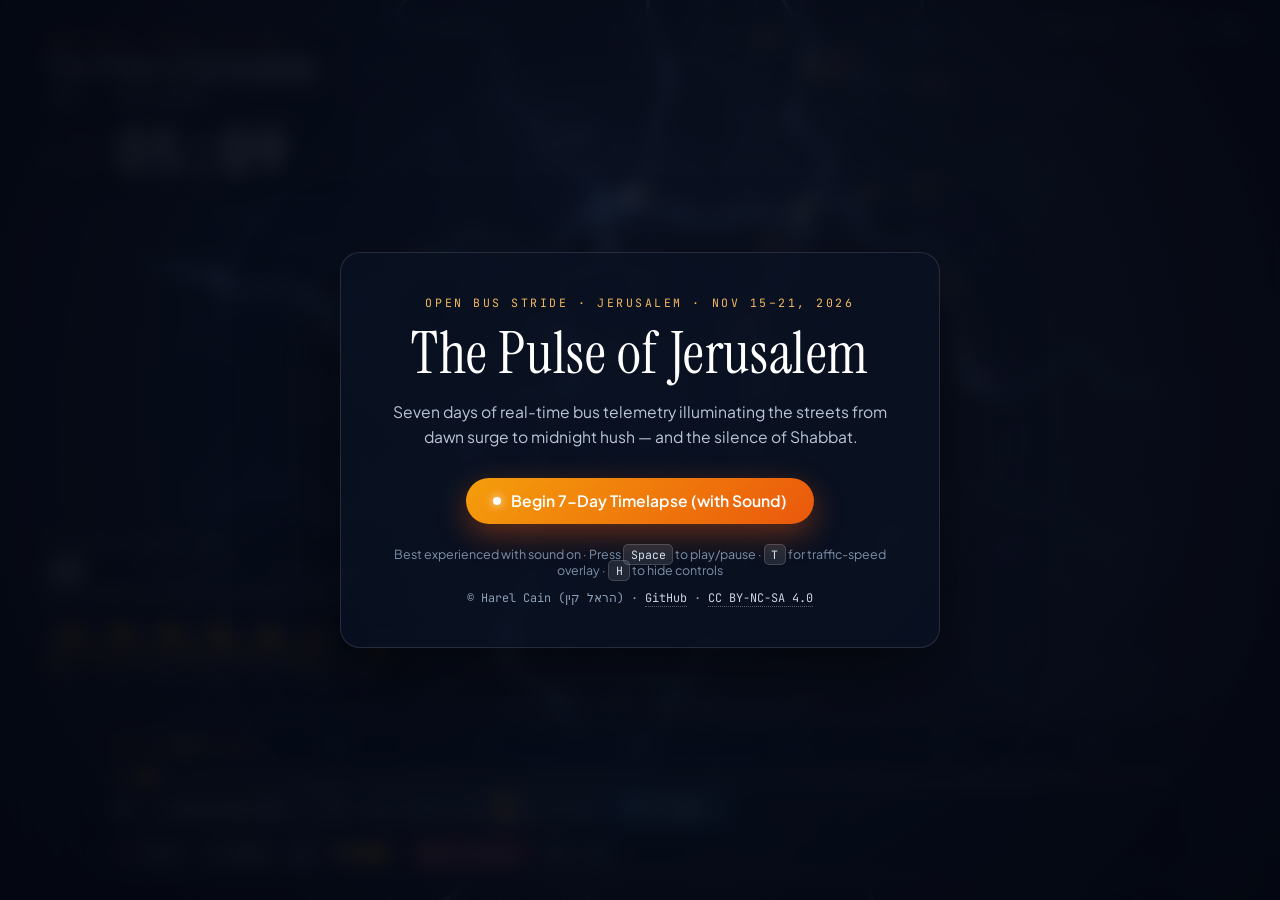
==== commit fbbb8913: "Crossfade fleet through known Stride backfill seams (Wed 21:40, Thu 17:00) Collector-outage backfill" ====
--- a/index.html
+++ b/index.html
@@ -135,6 +135,6 @@
     </div>
   </div>
 
-  <script src="timelapse.js?v=59"></script>
+  <script src="timelapse.js?v=60"></script>
 </body>
 </html>
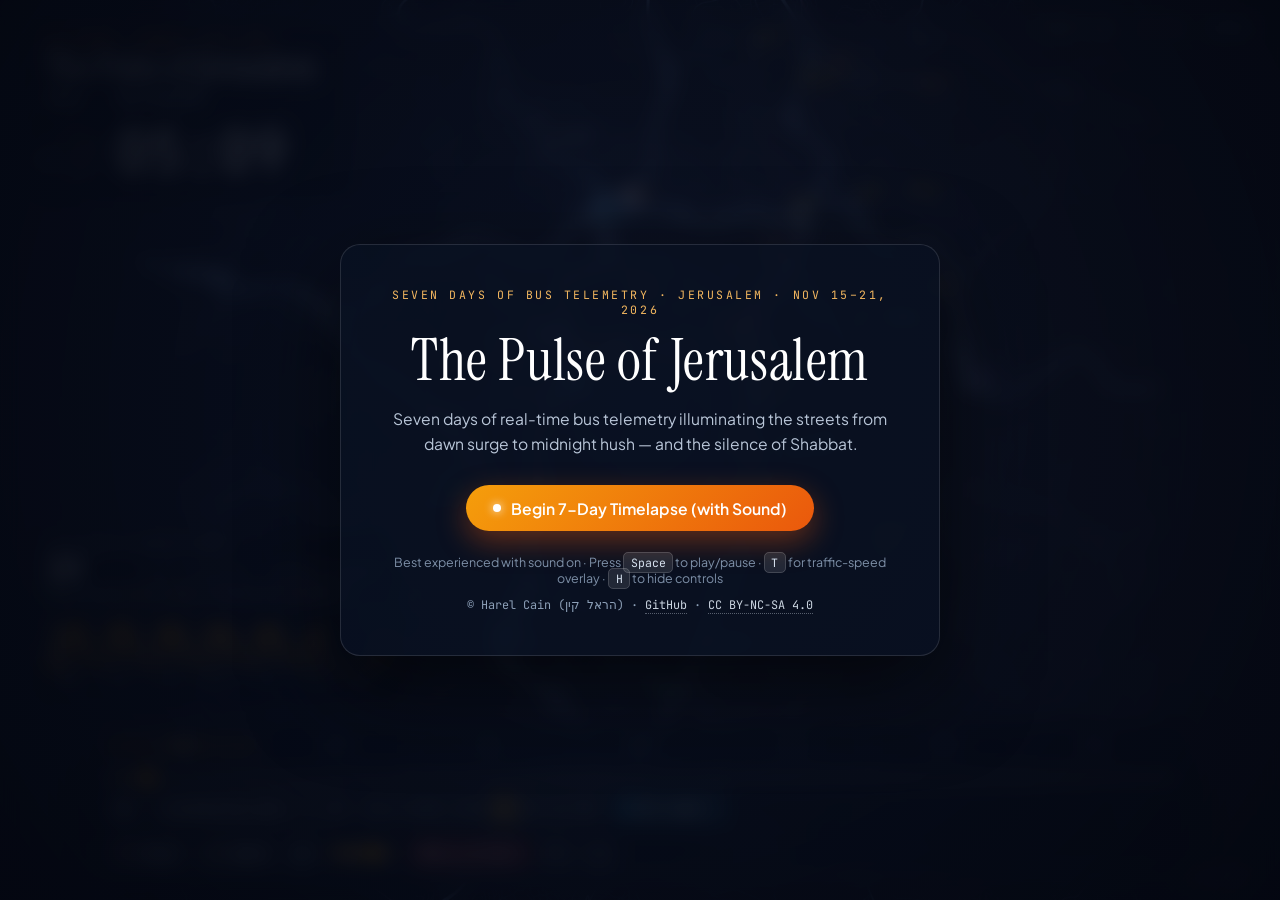
==== commit 02fd711a: "Remove 'Open Bus Stride' branding; credit Hasadna SIRI API instead Term came from the upstream platf" ====
--- a/index.html
+++ b/index.html
@@ -16,7 +16,7 @@
     <!-- Initial cinema splash / play gate (required for Web Audio unlock) -->
     <div id="splash" class="overlay">
       <div class="splash-card">
-        <div class="eyebrow">OPEN BUS STRIDE · JERUSALEM · NOV 15–21, 2026</div>
+        <div class="eyebrow">SEVEN DAYS OF BUS TELEMETRY · JERUSALEM · NOV 15–21, 2026</div>
         <h1>The Pulse of Jerusalem</h1>
         <p class="subtitle">Seven days of real-time bus telemetry illuminating the streets from dawn surge to midnight hush — and the silence of Shabbat.</p>
         <div class="splash-actions">
@@ -135,6 +135,6 @@
     </div>
   </div>
 
-  <script src="timelapse.js?v=60"></script>
+  <script src="timelapse.js?v=61"></script>
 </body>
 </html>
